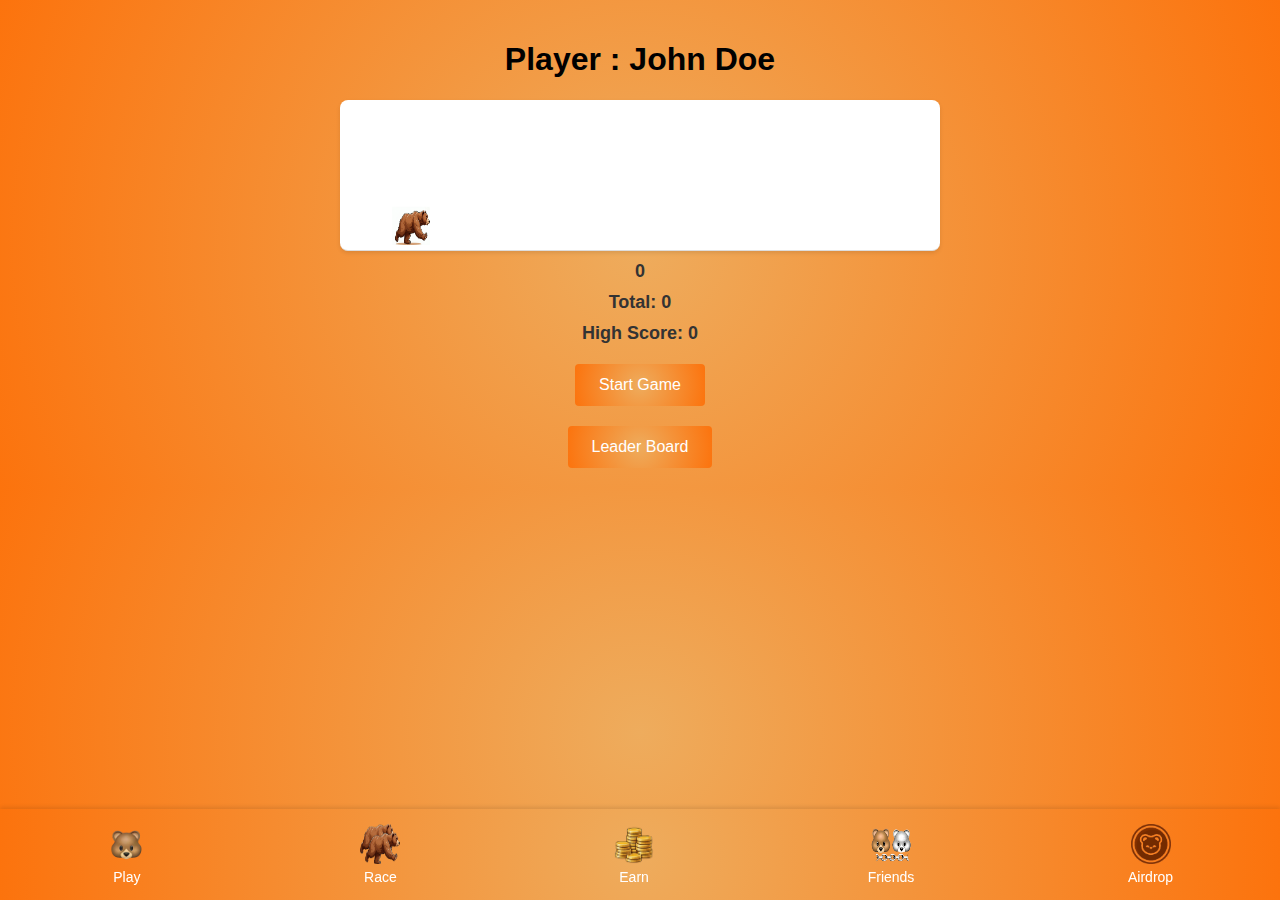
==== index.html @ 443592cd "Add files via upload" ====
<!DOCTYPE html>
<html lang="en">
<head>
    <meta charset="UTF-8">
    <meta name="viewport" content="width=device-width, initial-scale=1.0">
    <title>Dino Runner</title>
    <link rel="stylesheet" href="styles.css">
    <style>
        body {
            font-family: 'Arial', sans-serif;
            display: flex;
            flex-direction: column;
            align-items: center;
            background: rgb(238,172,93);
            background: radial-gradient(circle, rgba(238,172,93,1) 0%, rgba(252,115,13,1) 100%);
            margin: 0;
            padding: 20px;
            box-sizing: border-box;
        }

        #game-container {
            width: 100%;
            max-width: 600px;
            height: 150px;
            border-bottom: 1px solid #ddd;
            position: relative;
            overflow: hidden;
            background-color: #fff;
            border-radius: 8px;
            box-shadow: 0 2px 4px rgba(0, 0, 0, 0.1);
        }

        #dino {
            width: 40px;
            height: 43px;
            position: absolute;
            bottom: 5px;
            left: 50px;
        }

        #cactus {
            width: 30px;
            height: 50px;
            position: absolute;
            bottom: 0;
            right: -30px;
        }

        #score, #high-score, #total-score {
            font-size: 18px;
            margin-top: 10px;
            font-weight: bold;
            color: #333;
        }

        #start-button, #dashboard-button {
            margin-top: 20px;
            padding: 12px 24px;
            font-size: 16px;
            cursor: pointer;
            border: none;
            border-radius: 4px;
            background: rgb(238,172,93);
            background: radial-gradient(circle, rgba(238,172,93,1) 0%, rgba(252,115,13,1) 100%);
            color: #fff;
            transition: background-color 0.3s;
        }

        #start-button:hover, #dashboard-button:hover {
            background-color: rgb(238,172,93);
        }

        #dashboard-popup {
            display: none;
            position: fixed;
            top: 50%;
            left: 50%;
            transform: translate(-50%, -50%);
            width: 90%;
            height: 90%;
            background-color: #fff;
            border: 1px solid #ccc;
            box-shadow: 0 4px 8px rgba(0, 0, 0, 0.2);
            z-index: 1000;
            padding: 20px;
            box-sizing: border-box;
            border-radius: 8px;
            overflow-y: auto;
        }

        #dashboard-popup h2 {
            margin: 0;
            font-size: 24px;
            text-align: center;
            color: #333;
        }

        #dashboard-popup p {
            font-size: 18px;
            text-align: center;
            color: #666;
        }

        #dashboard-popup table {
            width: 100%;
            border-collapse: collapse;
            margin-top: 20px;
        }

        #dashboard-popup th, #dashboard-popup td {
            padding: 12px;
            text-align: left;
            border-bottom: 1px solid #ddd;
            font-size: 16px;
            color: #333;
        }

        #dashboard-popup th {
            background-color: #f8f9fa;
            color: rgba(238,172,93,1) ;
        }

        #dashboard-popup td {
            background-color: #fff;
        }

        #dashboard-popup tr:hover {
            background-color: #f1f1f1;
        }

        #close-popup {
            position: absolute;
            top: 10px;
            right: 10px;
            cursor: pointer;
            font-size: 24px;
            color: rgba(238,172,93,1) ;
            background-color: transparent;
            border: none;
            transition: color 0.3s;
        }

        #close-popup:hover {
            color: rgba(238,172,93,1) ;
        }

        #overlay {
            display: none;
            position: fixed;
            top: 0;
            left: 0;
            width: 100%;
            height: 100%;
            background-color: rgba(0, 0, 0, 0.5);
            z-index: 999;
        }

        #navbar {
            display: flex;
            justify-content: space-around;
            align-items: center;
            background: rgb(238,172,93);
            background: radial-gradient(circle, rgba(238,172,93,1) 0%, rgba(252,115,13,1) 100%);
            padding: 15px 0; /* Increased padding for larger height */
            position: fixed;
            bottom: 0;
            width: 100%;
            box-shadow: 0 -2px 4px rgba(0, 0, 0, 0.1);
            z-index: 100;
        }

        .nav-item {
            text-align: center;
            color: #fff;
            text-decoration: none;
            font-size: 14px; /* Increased font size */
            display: flex;
            flex-direction: column;
            align-items: center;
        }

        .nav-icon {
            width: 40px; /* Increased icon size */
            height: 40px; /* Increased icon size */
            margin-bottom: 5px;
        }

        .nav-item span {
            display: block;
        }

        @media (max-width: 600px) {
            .nav-icon {
                width: 30px;
                height: 30px;
            }

            .nav-item span {
                font-size: 12px;
            }
        }

    </style>
</head>
<body>
    <h1>Player : John Doe</h1>
    <div id="game-container">
        <img id="dino" src="bera.png" alt="Dino">
        <img id="cactus" src="cactus.png" alt="Cactus">
    </div>
    <div id="score">0</div>
    <div id="total-score">Total: 0</div>
    <div id="high-score">High Score: 0</div>
    <button id="start-button">Start Game</button>
    <button id="dashboard-button">Leader Board</button>

    <!-- Dashboard Popup -->
    <div id="overlay"></div>
    <div id="dashboard-popup">
        <button id="close-popup">&times;</button>
        <h2>Dashboard</h2>
        <p>Player: John Doe &emsp; Rank : 1</p>
        <table>
            <thead>
                <tr>
                    <th>Rank</th>
                    <th>Name</th>
                    <th>Total Score</th>
                </tr>
            </thead>
            <tbody>
                <script>
                    const names = ["John", "Paul", "George", "Ringo", "Mick"];
                    const scores = ["10m", "9.9m", "9.8m", "9.7m", "9.6m"];

                    for (let i = 0; i < 100; i++) {
                        const name = names[i % names.length];
                        const score = scores[i % scores.length];
                        document.write(
                            `<tr><td>${i + 1}</td><td>${name}</td><td>${score}</td></tr>`
                        );
                    }
                </script>
            </tbody>
        </table>
    </div>

    <!-- Bottom Navbar -->
    <div id="navbar">
        <a href="#play" class="nav-item" id="nav-play">
            <img src="play.png" alt="Play" class="nav-icon">
            <span>Play</span>
        </a>
        <a href="#race" class="nav-item" id="nav-race">
            <img src="race.png" alt="Race" class="nav-icon">
            <span>Race</span>
        </a>
        <a href="#earn" class="nav-item" id="nav-earn">
            <img src="earn.png" alt="Earn" class="nav-icon">
            <span>Earn</span>
        </a>
        <a href="#invite" class="nav-item" id="nav-friends">
            <img src="friends.png" alt="Invite" class="nav-icon">
            <span>Friends</span>
        </a>
        <a href="#airdrop" class="nav-item" id="nav-airdrop">
            <img src="airdrop.png" alt="Airdrop" class="nav-icon">
            <span>Airdrop</span>
        </a>
    </div>

    <script>
        const dino = document.getElementById('dino');
        const cactus = document.getElementById('cactus');
        const scoreDisplay = document.getElementById('score');
        const highScoreDisplay = document.getElementById('high-score');
        const totalScoreDisplay = document.getElementById('total-score');
        const startButton = document.getElementById('start-button');
        const dashboardButton = document.getElementById('dashboard-button');
        const dashboardPopup = document.getElementById('dashboard-popup');
        const overlay = document.getElementById('overlay');
        const closePopupButton = document.getElementById('close-popup');

        let isJumping = false;
        let score = 0;
        let highScore = 0;
        let totalScore = 0;
        let gameSpeed = 20;
        let gameLoop;
        let isGameRunning = false;
        let isDescending = false;

        function jump() {
    if (!isJumping && isGameRunning) {
        isJumping = true;
        let jumpHeight = 0;
        const maxJumpHeight = 100;
        const jumpSpeed = 4; // Increased jump speed

        const jumpInterval = setInterval(() => {
            if (jumpHeight < maxJumpHeight && !isDescending) {
                jumpHeight += jumpSpeed;
                dino.style.bottom = `${jumpHeight}px`;
            } else {
                isDescending = true;
                jumpHeight -= jumpSpeed;
                dino.style.bottom = `${jumpHeight}px`;

                if (jumpHeight <= 0) {
                    clearInterval(jumpInterval);
                    isJumping = false;
                    isDescending = false;
                    dino.style.bottom = '0px';
                }
            }
        }, 15);
    }
}


        function moveCactus() {
            let position = 600;
            cactus.style.left = `${position}px`;

            return setInterval(() => {
                if (position < -20) {
                    position = 600;
                    score++;
                    totalScore++;
                    scoreDisplay.textContent = score;
                    totalScoreDisplay.textContent = `Total: ${totalScore}`;
                    if (score > highScore) {
                        highScore = score;
                        highScoreDisplay.textContent = `High Score: ${highScore}`;
                    }
                    gameSpeed = Math.max(5, 20 - Math.floor(score / 100));
                } else {
                    position -= 5;
                }
                cactus.style.left = `${position}px`;

                checkCollision();
            }, gameSpeed);
        }

        function checkCollision() {
            const dinoRect = dino.getBoundingClientRect();
            const cactusRect = cactus.getBoundingClientRect();

            if (
                dinoRect.right > cactusRect.left &&
                dinoRect.left < cactusRect.right &&
                dinoRect.bottom > cactusRect.top &&
                dinoRect.top < cactusRect.bottom
            ) {
                endGame();
            }
        }

        function switchDinoImage(isRunning) {
        dino.src = isRunning ? "bera.gif" : "bera.png";
    }

    function startGame() {
        if (!isGameRunning) {
            isGameRunning = true;
            score = 0;
            scoreDisplay.textContent = '0';
            totalScore = 0;
            totalScoreDisplay.textContent = 'Total: 0';
            startButton.style.display = 'none';
            cactus.style.left = '600px';
            gameLoop = moveCactus();
            addEventListeners();
            switchDinoImage(true); // Switch to dino.gif when game starts
        }
    }

    function endGame() {
        isGameRunning = false;
        clearInterval(gameLoop);
        showGameOverPopup();
        startButton.style.display = 'block';
        removeEventListeners();
        switchDinoImage(false); // Switch back to dino.png when game ends
    }

        function showGameOverPopup() {
        const gameOverPopup = document.createElement('div');
        gameOverPopup.style.position = 'fixed';
        gameOverPopup.style.top = '50%';
        gameOverPopup.style.left = '50%';
        gameOverPopup.style.transform = 'translate(-50%, -50%)';
        gameOverPopup.style.backgroundColor = '#fff';
        gameOverPopup.style.border = '1px solid #ccc';
        gameOverPopup.style.boxShadow = '0 4px 8px rgba(0, 0, 0, 0.2)';
        gameOverPopup.style.padding = '50px 75px'; // Increased padding for better spacing
        gameOverPopup.style.borderRadius = '8px';
        gameOverPopup.style.zIndex = '1001';
        gameOverPopup.innerHTML = `
            <h2>Game Over!</h2>
            <p>Your score: ${score}</p>
        `;
        document.body.appendChild(gameOverPopup);

        setTimeout(() => {
            gameOverPopup.remove();
        }, 1000); // Display popup for 1 second
    }

        function handleJumpAction(event) {
            if (isGameRunning) {
                jump();
                event.preventDefault(); // Prevent page scrolling or default touch actions
            }
        }

        function addEventListeners() {
            document.addEventListener('keydown', handleKeyDown);
            document.addEventListener('mousedown', handleJumpAction);
            document.addEventListener('touchstart', handleJumpAction);
        }

        function removeEventListeners() {
            document.removeEventListener('keydown', handleKeyDown);
            document.removeEventListener('mousedown', handleJumpAction);
            document.removeEventListener('touchstart', handleJumpAction);
        }

        function handleKeyDown(event) {
            if (event.code === 'Space') {
                handleJumpAction(event);
            }
        }

        startButton.addEventListener('click', startGame);

        dashboardButton.addEventListener('click', () => {
            overlay.style.display = 'block';
            dashboardPopup.style.display = 'block';
        });

        closePopupButton.addEventListener('click', () => {
            overlay.style.display = 'none';
            dashboardPopup.style.display = 'none';
        });

        overlay.addEventListener('click', () => {
            overlay.style.display = 'none';
            dashboardPopup.style.display = 'none';
        });
    
        function showComingSoonPopup() {
            const popup = document.createElement('div');
            popup.style.position = 'fixed';
            popup.style.top = '50%';
            popup.style.left = '50%';
            popup.style.transform = 'translate(-50%, -50%)';
            popup.style.backgroundColor = '#fff';
            popup.style.border = '1px solid #ccc';
            popup.style.boxShadow = '0 4px 8px rgba(0, 0, 0, 0.2)';
            popup.style.padding = '20px';
            popup.style.borderRadius = '8px';
            popup.style.zIndex = '1002';
            popup.innerHTML = '<center><b>Thanks for the Interest! <br><br> Stay Tuned! <br><br> We are Coming Soon!</b></center>';
            document.body.appendChild(popup);

            setTimeout(() => {
                popup.remove();
            }, 2000);
        }

        document.getElementById('nav-play').addEventListener('click', (e) => {
            e.preventDefault();
            window.location.href = 'index.html';
        });

        document.getElementById('nav-race').addEventListener('click', (e) => {
            e.preventDefault();
            showComingSoonPopup();
        });

        document.getElementById('nav-earn').addEventListener('click', (e) => {
            e.preventDefault();
            showComingSoonPopup();
        });

        document.getElementById('nav-friends').addEventListener('click', (e) => {
            e.preventDefault();
            window.location.href = 'friends.html';
        });

        document.getElementById('nav-airdrop').addEventListener('click', (e) => {
            e.preventDefault();
            showComingSoonPopup();
        });
    </script>
</body>
</html>
---- styles.css ----
body {
    font-family: 'Arial', sans-serif;
    display: flex;
    flex-direction: column;
    align-items: center;
    background-color: #f0f0f0;
}

#game-container {
    width: 600px;
    height: 150px;
    border-bottom: 1px solid #000;
    position: relative;
    overflow: hidden;
}

#dino {
    width: 40px;
    height: 43px;
    background-color: #808080; /* Grey color */
    position: absolute;
    bottom: 0;
    left: 50px; /* Static position */
}

#cactus {
    width: 30px; /* Adjust as needed */
    height: 50px; /* Adjust as needed */
    position: absolute;
    bottom: 0;
    right: -30px;
}

#score, #high-score {
    font-size: 20px;
    margin-top: 10px;
}

#start-button {
    margin-top: 20px;
    padding: 10px 20px;
    font-size: 16px;
    cursor: pointer;
}
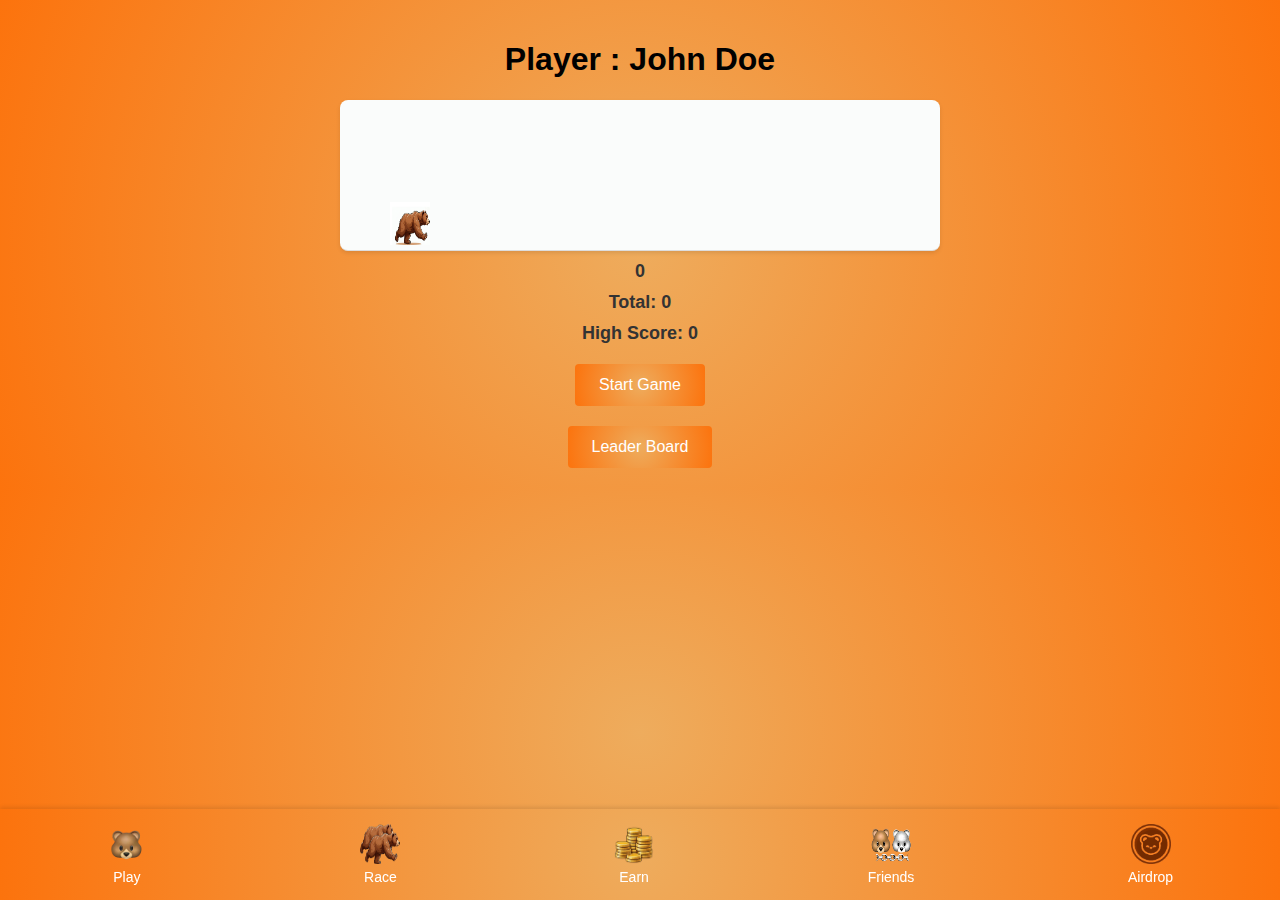
==== commit 2ef44ace: "Update index.html" ====
--- a/index.html
+++ b/index.html
@@ -1,4 +1,3 @@
-
 <!DOCTYPE html>
 <html lang="en">
 <head>
@@ -26,7 +25,7 @@
             border-bottom: 1px solid #ddd;
             position: relative;
             overflow: hidden;
-            background-color: #fff;
+            background-color: #fafcfb;
             border-radius: 8px;
             box-shadow: 0 2px 4px rgba(0, 0, 0, 0.1);
         }
@@ -45,6 +44,15 @@
             position: absolute;
             bottom: 0;
             right: -30px;
+        }
+
+        #coin {
+            width: 20px;
+            height: 20px;
+            position: absolute;
+            bottom: 60px; /* Positioned above the cactus */
+            right: 50px;
+            display: none;
         }
 
         #score, #high-score, #total-score {
@@ -208,6 +216,7 @@
     <div id="game-container">
         <img id="dino" src="bera.png" alt="Dino">
         <img id="cactus" src="cactus.png" alt="Cactus">
+        <img id="coin" src="airdrop.png" alt="Coin">
     </div>
     <div id="score">0</div>
     <div id="total-score">Total: 0</div>
@@ -273,6 +282,7 @@
     <script>
         const dino = document.getElementById('dino');
         const cactus = document.getElementById('cactus');
+        const coin = document.getElementById('coin');
         const scoreDisplay = document.getElementById('score');
         const highScoreDisplay = document.getElementById('high-score');
         const totalScoreDisplay = document.getElementById('total-score');
@@ -283,70 +293,70 @@
         const closePopupButton = document.getElementById('close-popup');
 
         let isJumping = false;
+        let isDescending = false;
         let score = 0;
         let highScore = 0;
         let totalScore = 0;
+        let cactusPosition = 600;
+        let coinPosition = 600;
+        let isGameRunning = false;
         let gameSpeed = 20;
         let gameLoop;
-        let isGameRunning = false;
-        let isDescending = false;
+        let cactusInterval;
+        let coinInterval;
 
         function jump() {
-    if (!isJumping && isGameRunning) {
-        isJumping = true;
-        let jumpHeight = 0;
-        const maxJumpHeight = 100;
-        const jumpSpeed = 4; // Increased jump speed
-
-        const jumpInterval = setInterval(() => {
-            if (jumpHeight < maxJumpHeight && !isDescending) {
-                jumpHeight += jumpSpeed;
-                dino.style.bottom = `${jumpHeight}px`;
-            } else {
-                isDescending = true;
-                jumpHeight -= jumpSpeed;
-                dino.style.bottom = `${jumpHeight}px`;
-
-                if (jumpHeight <= 0) {
-                    clearInterval(jumpInterval);
-                    isJumping = false;
-                    isDescending = false;
-                    dino.style.bottom = '0px';
-                }
-            }
-        }, 15);
-    }
-}
-
+            if (!isJumping && isGameRunning) {
+                isJumping = true;
+                let jumpHeight = 0;
+                const maxJumpHeight = 100;
+                const jumpSpeed = 4;
+
+                const jumpInterval = setInterval(() => {
+                    if (jumpHeight < maxJumpHeight && !isDescending) {
+                        jumpHeight += jumpSpeed;
+                        dino.style.bottom = `${jumpHeight}px`;
+                    } else {
+                        isDescending = true;
+                        jumpHeight -= jumpSpeed;
+                        dino.style.bottom = `${jumpHeight}px`;
+
+                        if (jumpHeight <= 0) {
+                            clearInterval(jumpInterval);
+                            isJumping = false;
+                            isDescending = false;
+                            dino.style.bottom = '0px';
+                        }
+                    }
+                }, 13);
+            }
+        }
 
         function moveCactus() {
-            let position = 600;
-            cactus.style.left = `${position}px`;
-
-            return setInterval(() => {
-                if (position < -20) {
-                    position = 600;
-                    score++;
-                    totalScore++;
-                    scoreDisplay.textContent = score;
-                    totalScoreDisplay.textContent = `Total: ${totalScore}`;
-                    if (score > highScore) {
-                        highScore = score;
-                        highScoreDisplay.textContent = `High Score: ${highScore}`;
-                    }
-                    gameSpeed = Math.max(5, 20 - Math.floor(score / 100));
-                } else {
-                    position -= 5;
-                }
-                cactus.style.left = `${position}px`;
-
-                checkCollision();
-            }, gameSpeed);
+            cactusPosition -= 5;
+            if (cactusPosition < -30) {
+                cactusPosition = 600;
+            }
+            cactus.style.left = `${cactusPosition}px`;
+        }
+
+        function moveCoin() {
+            coinPosition -= 5;
+            if (coinPosition < -20) {
+                coinPosition = 600;
+                coin.style.display = 'none'; // Hide coin if it moves off-screen
+                setTimeout(() => {
+                    coin.style.display = 'block'; // Show coin at a new position
+                    coinPosition = 600;
+                }, 2000);
+            }
+            coin.style.left = `${coinPosition}px`;
         }
 
         function checkCollision() {
             const dinoRect = dino.getBoundingClientRect();
             const cactusRect = cactus.getBoundingClientRect();
+            const coinRect = coin.getBoundingClientRect();
 
             if (
                 dinoRect.right > cactusRect.left &&
@@ -356,63 +366,92 @@
             ) {
                 endGame();
             }
+
+            if (
+                dinoRect.right > coinRect.left &&
+                dinoRect.left < coinRect.right &&
+                dinoRect.bottom > coinRect.top &&
+                dinoRect.top < coinRect.bottom
+            ) {
+                collectCoin();
+            }
+        }
+
+        function collectCoin() {
+            score++;
+            totalScore++;
+            scoreDisplay.textContent = score;
+            totalScoreDisplay.textContent = `Total: ${totalScore}`;
+            if (score > highScore) {
+                highScore = score;
+                highScoreDisplay.textContent = `High Score: ${highScore}`;
+            }
+            coin.style.display = 'none'; // Hide coin once collected
+        }
+
+        function startGame() {
+            if (!isGameRunning) {
+                isGameRunning = true;
+                score = 0;
+                scoreDisplay.textContent = '0';
+                totalScore = 0;
+                totalScoreDisplay.textContent = 'Total: 0';
+                startButton.style.display = 'none';
+                cactusPosition = 600;
+                coinPosition = 600;
+                cactus.style.left = `${cactusPosition}px`;
+                coin.style.left = `${coinPosition}px`;
+                coin.style.display = 'block'; // Ensure coin is visible when game starts
+                gameLoop = setInterval(() => {
+                    moveCactus();
+                    moveCoin();
+                    checkCollision();
+                }, gameSpeed);
+                addEventListeners();
+                switchDinoImage(true);
+            }
+        }
+
+        function endGame() {
+            isGameRunning = false;
+            clearInterval(gameLoop);
+            showGameOverPopup();
+            startButton.style.display = 'block';
+            removeEventListeners();
+            switchDinoImage(false);
+        }
+
+        function showGameOverPopup() {
+            const gameOverPopup = document.createElement('div');
+            gameOverPopup.style.position = 'fixed';
+            gameOverPopup.style.top = '50%';
+            gameOverPopup.style.left = '50%';
+            gameOverPopup.style.transform = 'translate(-50%, -50%)';
+            gameOverPopup.style.backgroundColor = '#fff';
+            gameOverPopup.style.border = '1px solid #ccc';
+            gameOverPopup.style.boxShadow = '0 4px 8px rgba(0, 0, 0, 0.2)';
+            gameOverPopup.style.padding = '50px 75px';
+            gameOverPopup.style.borderRadius = '8px';
+            gameOverPopup.style.zIndex = '1001';
+            gameOverPopup.innerHTML = `
+                <h2>Game Over!</h2>
+                <p>Your score: ${score}</p>
+            `;
+            document.body.appendChild(gameOverPopup);
+
+            setTimeout(() => {
+                gameOverPopup.remove();
+            }, 1000);
         }
 
         function switchDinoImage(isRunning) {
-        dino.src = isRunning ? "bera.gif" : "bera.png";
-    }
-
-    function startGame() {
-        if (!isGameRunning) {
-            isGameRunning = true;
-            score = 0;
-            scoreDisplay.textContent = '0';
-            totalScore = 0;
-            totalScoreDisplay.textContent = 'Total: 0';
-            startButton.style.display = 'none';
-            cactus.style.left = '600px';
-            gameLoop = moveCactus();
-            addEventListeners();
-            switchDinoImage(true); // Switch to dino.gif when game starts
-        }
-    }
-
-    function endGame() {
-        isGameRunning = false;
-        clearInterval(gameLoop);
-        showGameOverPopup();
-        startButton.style.display = 'block';
-        removeEventListeners();
-        switchDinoImage(false); // Switch back to dino.png when game ends
-    }
-
-        function showGameOverPopup() {
-        const gameOverPopup = document.createElement('div');
-        gameOverPopup.style.position = 'fixed';
-        gameOverPopup.style.top = '50%';
-        gameOverPopup.style.left = '50%';
-        gameOverPopup.style.transform = 'translate(-50%, -50%)';
-        gameOverPopup.style.backgroundColor = '#fff';
-        gameOverPopup.style.border = '1px solid #ccc';
-        gameOverPopup.style.boxShadow = '0 4px 8px rgba(0, 0, 0, 0.2)';
-        gameOverPopup.style.padding = '50px 75px'; // Increased padding for better spacing
-        gameOverPopup.style.borderRadius = '8px';
-        gameOverPopup.style.zIndex = '1001';
-        gameOverPopup.innerHTML = `
-            <h2>Game Over!</h2>
-            <p>Your score: ${score}</p>
-        `;
-        document.body.appendChild(gameOverPopup);
-
-        setTimeout(() => {
-            gameOverPopup.remove();
-        }, 1000); // Display popup for 1 second
-    }
+            dino.src = isRunning ? "bera.gif" : "bera.png";
+        }
 
         function handleJumpAction(event) {
             if (isGameRunning) {
                 jump();
-                event.preventDefault(); // Prevent page scrolling or default touch actions
+                event.preventDefault();
             }
         }
 
@@ -450,7 +489,7 @@
             overlay.style.display = 'none';
             dashboardPopup.style.display = 'none';
         });
-    
+
         function showComingSoonPopup() {
             const popup = document.createElement('div');
             popup.style.position = 'fixed';
@@ -463,7 +502,7 @@
             popup.style.padding = '20px';
             popup.style.borderRadius = '8px';
             popup.style.zIndex = '1002';
-            popup.innerHTML = '<center><b>Thanks for the Interest! <br><br> Stay Tuned! <br><br> We are Coming Soon!</b></center>';
+            popup.innerHTML = '<center><b>Coming Soon!</b></center>';
             document.body.appendChild(popup);
 
             setTimeout(() => {
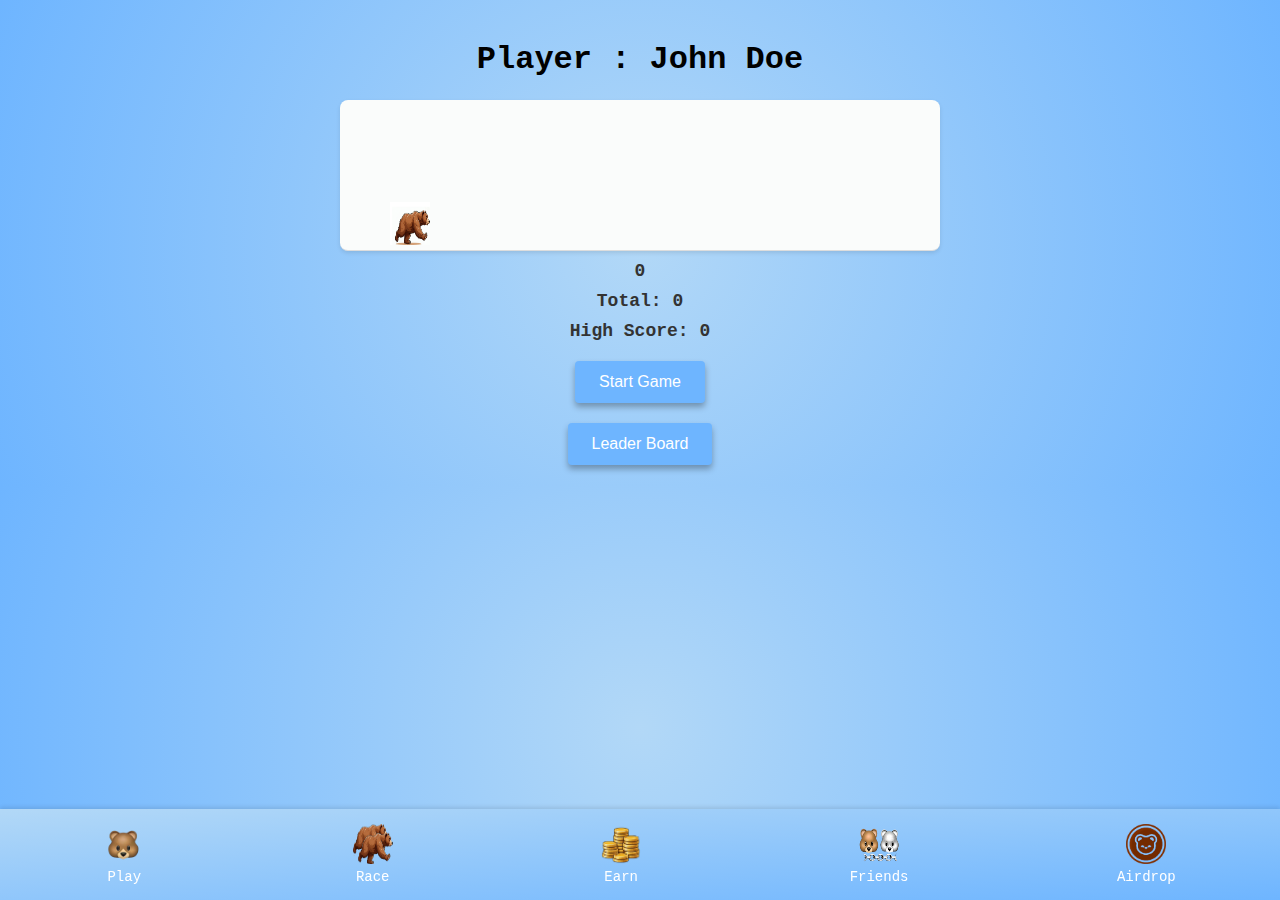
==== commit 5d0cf117: "Updated theme in index.html" ====
--- a/index.html
+++ b/index.html
@@ -3,34 +3,33 @@
 <head>
     <meta charset="UTF-8">
     <meta name="viewport" content="width=device-width, initial-scale=1.0">
-    <title>Dino Runner</title>
+    <title>Bera Bucks</title>
     <link rel="stylesheet" href="styles.css">
     <style>
         body {
-            font-family: 'Arial', sans-serif;
-            display: flex;
-            flex-direction: column;
-            align-items: center;
-            background: rgb(238,172,93);
-            background: radial-gradient(circle, rgba(238,172,93,1) 0%, rgba(252,115,13,1) 100%);
-            margin: 0;
-            padding: 20px;
-            box-sizing: border-box;
-        }
-
-        #game-container {
-            width: 100%;
-            max-width: 600px;
-            height: 150px;
-            border-bottom: 1px solid #ddd;
-            position: relative;
-            overflow: hidden;
-            background-color: #fafcfb;
-            border-radius: 8px;
-            box-shadow: 0 2px 4px rgba(0, 0, 0, 0.1);
-        }
-
-        #dino {
+        font-family: 'Comic Sans MS', 'Courier New', Courier, monospace, Tahoma, sans-serif;
+        display: flex;
+        flex-direction: column;
+        align-items: center;
+        background:  radial-gradient(circle, #b2d8f7, #6eb5ff); /* Light blue background */
+        margin: 0;
+        padding: 20px;
+        box-sizing: border-box;
+    }
+
+    #game-container {
+        width: 100%;
+        max-width: 600px;
+        height: 150px;
+        border-bottom: 1px solid #ddd;
+        position: relative;
+        overflow: hidden;
+        background-color: #fafcfb;
+        border-radius: 8px;
+        box-shadow: 0 2px 4px rgba(0, 0, 0, 0.1);
+    }
+
+        #bera {
             width: 40px;
             height: 43px;
             position: absolute;
@@ -62,24 +61,24 @@
             color: #333;
         }
 
-        #start-button, #dashboard-button {
+        #start-button, #leaderboard-button {
             margin-top: 20px;
             padding: 12px 24px;
             font-size: 16px;
             cursor: pointer;
             border: none;
             border-radius: 4px;
-            background: rgb(238,172,93);
-            background: radial-gradient(circle, rgba(238,172,93,1) 0%, rgba(252,115,13,1) 100%);
+            background:  #6eb5ff;
             color: #fff;
-            transition: background-color 0.3s;
-        }
-
-        #start-button:hover, #dashboard-button:hover {
-            background-color: rgb(238,172,93);
-        }
-
-        #dashboard-popup {
+            transition: background-color 0.3s, box-shadow 0.3s;
+            box-shadow: 0 4px 6px rgba(0, 0, 0, 0.3);
+        }
+
+        #start-button:hover, #leaderboard-button:hover {
+            box-shadow: 0 6px 8px rgba(0, 0, 0, 0.35);
+        }
+
+        #leaderboard-popup {
             display: none;
             position: fixed;
             top: 50%;
@@ -97,26 +96,26 @@
             overflow-y: auto;
         }
 
-        #dashboard-popup h2 {
+        #leaderboard-popup h2 {
             margin: 0;
             font-size: 24px;
             text-align: center;
             color: #333;
         }
 
-        #dashboard-popup p {
+        #leaderboard-popup p {
             font-size: 18px;
             text-align: center;
             color: #666;
         }
 
-        #dashboard-popup table {
+        #leaderboard-popup table {
             width: 100%;
             border-collapse: collapse;
             margin-top: 20px;
         }
 
-        #dashboard-popup th, #dashboard-popup td {
+        #leaderboard-popup th, #leaderboard-popup td {
             padding: 12px;
             text-align: left;
             border-bottom: 1px solid #ddd;
@@ -124,16 +123,16 @@
             color: #333;
         }
 
-        #dashboard-popup th {
+        #leaderboard-popup th {
             background-color: #f8f9fa;
-            color: rgba(238,172,93,1) ;
-        }
-
-        #dashboard-popup td {
+            color: #6eb5ff ;
+        }
+
+        #leaderboard-popup td {
             background-color: #fff;
         }
 
-        #dashboard-popup tr:hover {
+        #leaderboard-popup tr:hover {
             background-color: #f1f1f1;
         }
 
@@ -143,14 +142,14 @@
             right: 10px;
             cursor: pointer;
             font-size: 24px;
-            color: rgba(238,172,93,1) ;
+            color: #6eb5ff ;
             background-color: transparent;
             border: none;
             transition: color 0.3s;
         }
 
         #close-popup:hover {
-            color: rgba(238,172,93,1) ;
+            color: #6eb5ff ;
         }
 
         #overlay {
@@ -169,7 +168,7 @@
             justify-content: space-around;
             align-items: center;
             background: rgb(238,172,93);
-            background: radial-gradient(circle, rgba(238,172,93,1) 0%, rgba(252,115,13,1) 100%);
+            background: linear-gradient(to bottom right, #b2d8f7, #6eb5ff);
             padding: 15px 0; /* Increased padding for larger height */
             position: fixed;
             bottom: 0;
@@ -214,7 +213,7 @@
 <body>
     <h1>Player : John Doe</h1>
     <div id="game-container">
-        <img id="dino" src="bera.png" alt="Dino">
+        <img id="bera" src="bera.png" alt="Bera">
         <img id="cactus" src="cactus.png" alt="Cactus">
         <img id="coin" src="airdrop.png" alt="Coin">
     </div>
@@ -222,13 +221,13 @@
     <div id="total-score">Total: 0</div>
     <div id="high-score">High Score: 0</div>
     <button id="start-button">Start Game</button>
-    <button id="dashboard-button">Leader Board</button>
-
-    <!-- Dashboard Popup -->
+    <button id="leaderboard-button">Leader Board</button>
+
+    <!-- leaderboard Popup -->
     <div id="overlay"></div>
-    <div id="dashboard-popup">
+    <div id="leaderboard-popup">
         <button id="close-popup">&times;</button>
-        <h2>Dashboard</h2>
+        <h2>Leaderboard</h2>
         <p>Player: John Doe &emsp; Rank : 1</p>
         <table>
             <thead>
@@ -280,15 +279,15 @@
     </div>
 
     <script>
-        const dino = document.getElementById('dino');
+        const bera = document.getElementById('bera');
         const cactus = document.getElementById('cactus');
         const coin = document.getElementById('coin');
         const scoreDisplay = document.getElementById('score');
         const highScoreDisplay = document.getElementById('high-score');
         const totalScoreDisplay = document.getElementById('total-score');
         const startButton = document.getElementById('start-button');
-        const dashboardButton = document.getElementById('dashboard-button');
-        const dashboardPopup = document.getElementById('dashboard-popup');
+        const leaderboardButton = document.getElementById('leaderboard-button');
+        const leaderboardPopup = document.getElementById('leaderboard-popup');
         const overlay = document.getElementById('overlay');
         const closePopupButton = document.getElementById('close-popup');
 
@@ -315,17 +314,17 @@
                 const jumpInterval = setInterval(() => {
                     if (jumpHeight < maxJumpHeight && !isDescending) {
                         jumpHeight += jumpSpeed;
-                        dino.style.bottom = `${jumpHeight}px`;
+                        bera.style.bottom = `${jumpHeight}px`;
                     } else {
                         isDescending = true;
                         jumpHeight -= jumpSpeed;
-                        dino.style.bottom = `${jumpHeight}px`;
+                        bera.style.bottom = `${jumpHeight}px`;
 
                         if (jumpHeight <= 0) {
                             clearInterval(jumpInterval);
                             isJumping = false;
                             isDescending = false;
-                            dino.style.bottom = '0px';
+                            bera.style.bottom = '0px';
                         }
                     }
                 }, 13);
@@ -354,24 +353,24 @@
         }
 
         function checkCollision() {
-            const dinoRect = dino.getBoundingClientRect();
+            const beraRect = bera.getBoundingClientRect();
             const cactusRect = cactus.getBoundingClientRect();
             const coinRect = coin.getBoundingClientRect();
 
             if (
-                dinoRect.right > cactusRect.left &&
-                dinoRect.left < cactusRect.right &&
-                dinoRect.bottom > cactusRect.top &&
-                dinoRect.top < cactusRect.bottom
+                beraRect.right > cactusRect.left &&
+                beraRect.left < cactusRect.right &&
+                beraRect.bottom > cactusRect.top &&
+                beraRect.top < cactusRect.bottom
             ) {
                 endGame();
             }
 
             if (
-                dinoRect.right > coinRect.left &&
-                dinoRect.left < coinRect.right &&
-                dinoRect.bottom > coinRect.top &&
-                dinoRect.top < coinRect.bottom
+                beraRect.right > coinRect.left &&
+                beraRect.left < coinRect.right &&
+                beraRect.bottom > coinRect.top &&
+                beraRect.top < coinRect.bottom
             ) {
                 collectCoin();
             }
@@ -408,7 +407,7 @@
                     checkCollision();
                 }, gameSpeed);
                 addEventListeners();
-                switchDinoImage(true);
+                switchBeraImage(true);
             }
         }
 
@@ -418,7 +417,7 @@
             showGameOverPopup();
             startButton.style.display = 'block';
             removeEventListeners();
-            switchDinoImage(false);
+            switchBeraImage(false);
         }
 
         function showGameOverPopup() {
@@ -444,8 +443,8 @@
             }, 1000);
         }
 
-        function switchDinoImage(isRunning) {
-            dino.src = isRunning ? "bera.gif" : "bera.png";
+        function switchBeraImage(isRunning) {
+            bera.src = isRunning ? "bera.gif" : "bera.png";
         }
 
         function handleJumpAction(event) {
@@ -475,19 +474,19 @@
 
         startButton.addEventListener('click', startGame);
 
-        dashboardButton.addEventListener('click', () => {
+        leaderboardButton.addEventListener('click', () => {
             overlay.style.display = 'block';
-            dashboardPopup.style.display = 'block';
+            leaderboardPopup.style.display = 'block';
         });
 
         closePopupButton.addEventListener('click', () => {
             overlay.style.display = 'none';
-            dashboardPopup.style.display = 'none';
+            leaderboardPopup.style.display = 'none';
         });
 
         overlay.addEventListener('click', () => {
             overlay.style.display = 'none';
-            dashboardPopup.style.display = 'none';
+            leaderboardPopup.style.display = 'none';
         });
 
         function showComingSoonPopup() {
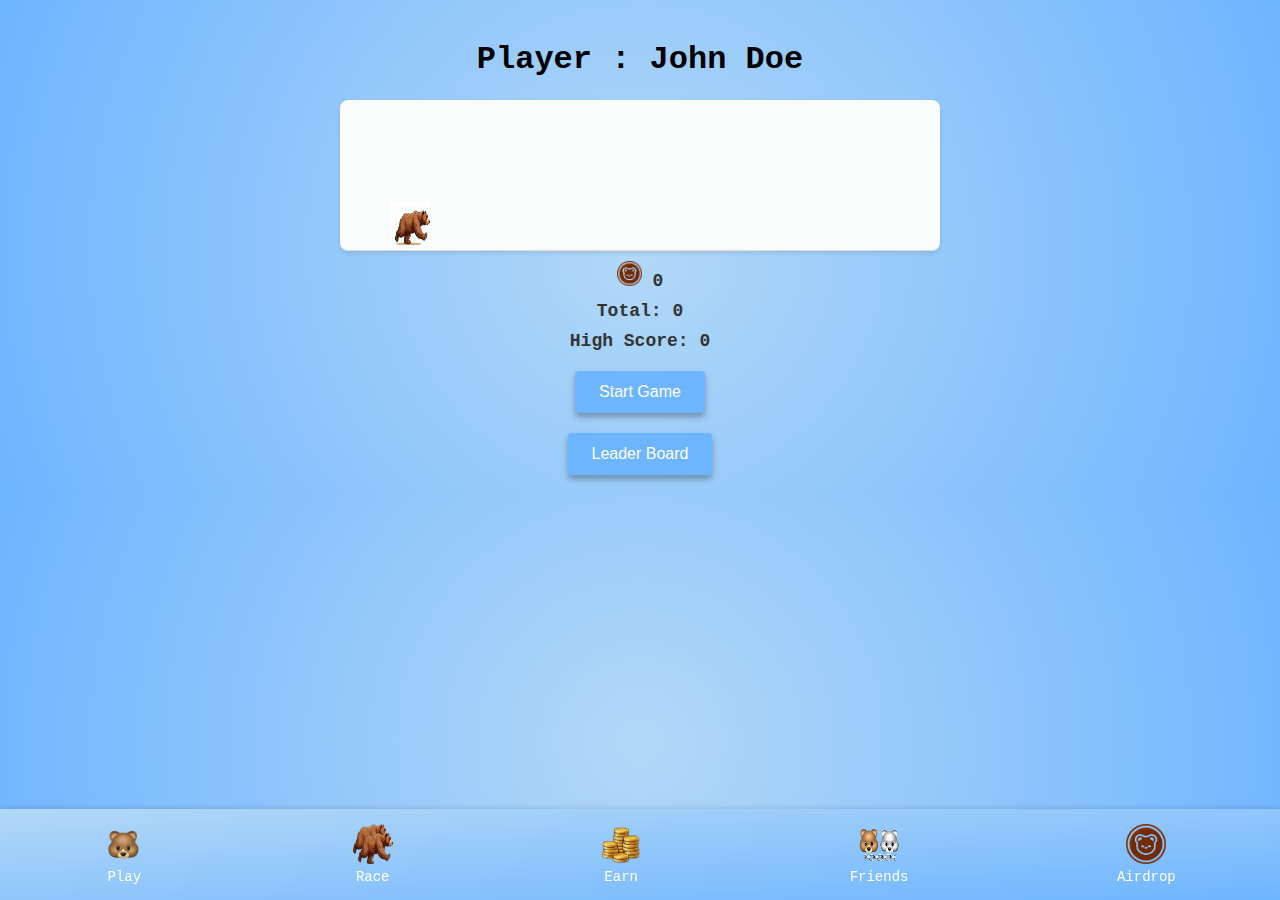
==== commit 66ff408d: "Update index.html" ====
--- a/index.html
+++ b/index.html
@@ -7,27 +7,27 @@
     <link rel="stylesheet" href="styles.css">
     <style>
         body {
-        font-family: 'Comic Sans MS', 'Courier New', Courier, monospace, Tahoma, sans-serif;
-        display: flex;
-        flex-direction: column;
-        align-items: center;
-        background:  radial-gradient(circle, #b2d8f7, #6eb5ff); /* Light blue background */
-        margin: 0;
-        padding: 20px;
-        box-sizing: border-box;
-    }
-
-    #game-container {
-        width: 100%;
-        max-width: 600px;
-        height: 150px;
-        border-bottom: 1px solid #ddd;
-        position: relative;
-        overflow: hidden;
-        background-color: #fafcfb;
-        border-radius: 8px;
-        box-shadow: 0 2px 4px rgba(0, 0, 0, 0.1);
-    }
+            font-family: 'Comic Sans MS', 'Courier New', Courier, monospace, Tahoma, sans-serif;
+            display: flex;
+            flex-direction: column;
+            align-items: center;
+            background: radial-gradient(circle, #b2d8f7, #6eb5ff);
+            margin: 0;
+            padding: 20px;
+            box-sizing: border-box;
+        }
+
+        #game-container {
+            width: 100%;
+            max-width: 600px;
+            height: 150px;
+            border-bottom: 1px solid #ddd;
+            position: relative;
+            overflow: hidden;
+            background-color: #fafcfb;
+            border-radius: 8px;
+            box-shadow: 0 2px 4px rgba(0, 0, 0, 0.1);
+        }
 
         #bera {
             width: 40px;
@@ -43,15 +43,6 @@
             position: absolute;
             bottom: 0;
             right: -30px;
-        }
-
-        #coin {
-            width: 20px;
-            height: 20px;
-            position: absolute;
-            bottom: 60px; /* Positioned above the cactus */
-            right: 50px;
-            display: none;
         }
 
         #score, #high-score, #total-score {
@@ -68,7 +59,7 @@
             cursor: pointer;
             border: none;
             border-radius: 4px;
-            background:  #6eb5ff;
+            background: #6eb5ff;
             color: #fff;
             transition: background-color 0.3s, box-shadow 0.3s;
             box-shadow: 0 4px 6px rgba(0, 0, 0, 0.3);
@@ -125,7 +116,7 @@
 
         #leaderboard-popup th {
             background-color: #f8f9fa;
-            color: #6eb5ff ;
+            color: #6eb5ff;
         }
 
         #leaderboard-popup td {
@@ -142,14 +133,14 @@
             right: 10px;
             cursor: pointer;
             font-size: 24px;
-            color: #6eb5ff ;
+            color: #6eb5ff;
             background-color: transparent;
             border: none;
             transition: color 0.3s;
         }
 
         #close-popup:hover {
-            color: #6eb5ff ;
+            color: #6eb5ff;
         }
 
         #overlay {
@@ -167,9 +158,8 @@
             display: flex;
             justify-content: space-around;
             align-items: center;
-            background: rgb(238,172,93);
             background: linear-gradient(to bottom right, #b2d8f7, #6eb5ff);
-            padding: 15px 0; /* Increased padding for larger height */
+            padding: 15px 0;
             position: fixed;
             bottom: 0;
             width: 100%;
@@ -181,15 +171,15 @@
             text-align: center;
             color: #fff;
             text-decoration: none;
-            font-size: 14px; /* Increased font size */
+            font-size: 14px;
             display: flex;
             flex-direction: column;
             align-items: center;
         }
 
         .nav-icon {
-            width: 40px; /* Increased icon size */
-            height: 40px; /* Increased icon size */
+            width: 40px;
+            height: 40px;
             margin-bottom: 5px;
         }
 
@@ -207,7 +197,6 @@
                 font-size: 12px;
             }
         }
-
     </style>
 </head>
 <body>
@@ -215,15 +204,14 @@
     <div id="game-container">
         <img id="bera" src="bera.png" alt="Bera">
         <img id="cactus" src="cactus.png" alt="Cactus">
-        <img id="coin" src="airdrop.png" alt="Coin">
     </div>
-    <div id="score">0</div>
+    <div id="score"><img src="airdrop.png" style="height: 25px; width: 25px;"> 0</div>
     <div id="total-score">Total: 0</div>
     <div id="high-score">High Score: 0</div>
     <button id="start-button">Start Game</button>
     <button id="leaderboard-button">Leader Board</button>
 
-    <!-- leaderboard Popup -->
+    <!-- Leaderboard Popup -->
     <div id="overlay"></div>
     <div id="leaderboard-popup">
         <button id="close-popup">&times;</button>
@@ -240,7 +228,7 @@
             <tbody>
                 <script>
                     const names = ["John", "Paul", "George", "Ringo", "Mick"];
-                    const scores = ["10m", "9.9m", "9.8m", "9.7m", "9.6m"];
+                    const scores = ["10M", "9.9M", "9.8M", "9.7M", "9.6M"];
 
                     for (let i = 0; i < 100; i++) {
                         const name = names[i % names.length];
@@ -281,7 +269,6 @@
     <script>
         const bera = document.getElementById('bera');
         const cactus = document.getElementById('cactus');
-        const coin = document.getElementById('coin');
         const scoreDisplay = document.getElementById('score');
         const highScoreDisplay = document.getElementById('high-score');
         const totalScoreDisplay = document.getElementById('total-score');
@@ -297,12 +284,10 @@
         let highScore = 0;
         let totalScore = 0;
         let cactusPosition = 600;
-        let coinPosition = 600;
         let isGameRunning = false;
         let gameSpeed = 20;
         let gameLoop;
-        let cactusInterval;
-        let coinInterval;
+        let lastCactusJumped = false;
 
         function jump() {
             if (!isJumping && isGameRunning) {
@@ -335,27 +320,14 @@
             cactusPosition -= 5;
             if (cactusPosition < -30) {
                 cactusPosition = 600;
+                lastCactusJumped = false;
             }
             cactus.style.left = `${cactusPosition}px`;
-        }
-
-        function moveCoin() {
-            coinPosition -= 5;
-            if (coinPosition < -20) {
-                coinPosition = 600;
-                coin.style.display = 'none'; // Hide coin if it moves off-screen
-                setTimeout(() => {
-                    coin.style.display = 'block'; // Show coin at a new position
-                    coinPosition = 600;
-                }, 2000);
-            }
-            coin.style.left = `${coinPosition}px`;
         }
 
         function checkCollision() {
             const beraRect = bera.getBoundingClientRect();
             const cactusRect = cactus.getBoundingClientRect();
-            const coinRect = coin.getBoundingClientRect();
 
             if (
                 beraRect.right > cactusRect.left &&
@@ -364,19 +336,13 @@
                 beraRect.top < cactusRect.bottom
             ) {
                 endGame();
-            }
-
-            if (
-                beraRect.right > coinRect.left &&
-                beraRect.left < coinRect.right &&
-                beraRect.bottom > coinRect.top &&
-                beraRect.top < coinRect.bottom
-            ) {
-                collectCoin();
-            }
-        }
-
-        function collectCoin() {
+            } else if (beraRect.left > cactusRect.right && !lastCactusJumped) {
+                increaseScore();
+                lastCactusJumped = true;
+            }
+        }
+
+        function increaseScore() {
             score++;
             totalScore++;
             scoreDisplay.textContent = score;
@@ -385,7 +351,6 @@
                 highScore = score;
                 highScoreDisplay.textContent = `High Score: ${highScore}`;
             }
-            coin.style.display = 'none'; // Hide coin once collected
         }
 
         function startGame() {
@@ -397,13 +362,10 @@
                 totalScoreDisplay.textContent = 'Total: 0';
                 startButton.style.display = 'none';
                 cactusPosition = 600;
-                coinPosition = 600;
                 cactus.style.left = `${cactusPosition}px`;
-                coin.style.left = `${coinPosition}px`;
-                coin.style.display = 'block'; // Ensure coin is visible when game starts
+                lastCactusJumped = false;
                 gameLoop = setInterval(() => {
                     moveCactus();
-                    moveCoin();
                     checkCollision();
                 }, gameSpeed);
                 addEventListeners();
